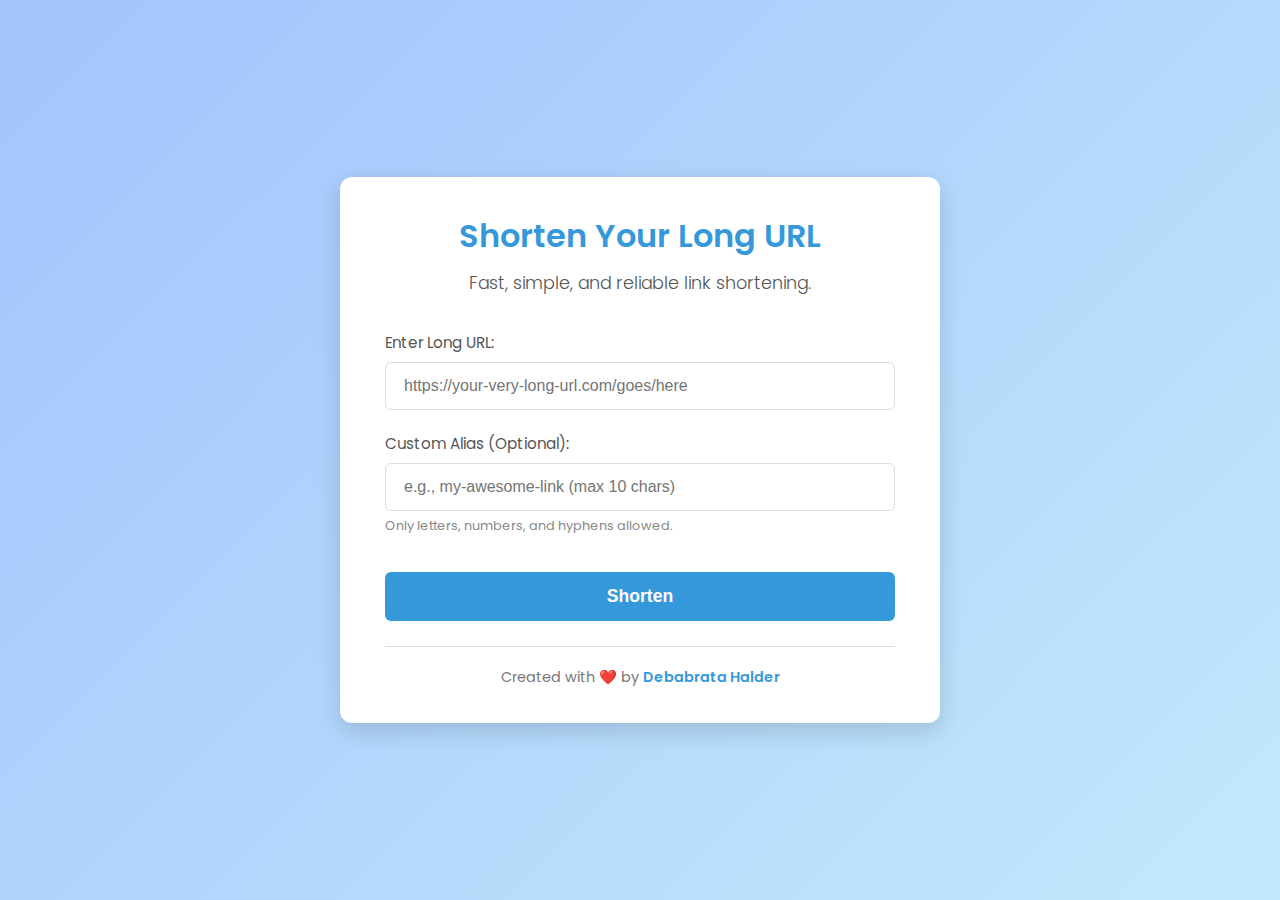
==== src/main/resources/static/index.html @ 24a45ce4 "Add files via upload" ====
<!DOCTYPE html>
<html lang="en">
<head>
    <meta charset="UTF-8">
    <meta name="viewport" content="width=device-width, initial-scale=1.0">
    <title>d50.in - Simple URL Shortener</title>
    <link rel="stylesheet" href="style.css">
    <!-- Simple link emoji favicon -->
    <link rel="icon" href="data:image/svg+xml,<svg xmlns=%22http://www.w3.org/2000/svg%22 viewBox=%220 0 100 100%22><text y=%22.9em%22 font-size=%2290%22>🔗</text></svg>">
</head>
<body>
<!-- Container is now the direct child of body, and centered by body's flex properties -->
<div class="container">
    <h1>Shorten Your Long URL</h1>
    <p class="subtitle">Fast, simple, and reliable link shortening.</p>

    <form id="shorten-form">
        <div class="input-group">
            <label for="longUrl">Enter Long URL:</label>
            <input type="url" id="longUrl" placeholder="https://your-very-long-url.com/goes/here" required>
        </div>

        <div class="input-group">
            <label for="customAlias">Custom Alias (Optional):</label>
            <input type="text" id="customAlias" placeholder="e.g., my-awesome-link (max 10 chars)" maxlength="10" pattern="[a-zA-Z0-9-]{0,10}">
            <small>Only letters, numbers, and hyphens allowed.</small>
        </div>

        <button type="submit" id="submit-button">Shorten</button>
    </form>

    <!-- Result Area -->
    <div id="result-area" class="result-area" style="display: none;">
        <h2>Your Shortened Link:</h2>
        <div class="short-link-container">
            <a id="shortUrl" href="#" target="_blank"></a>
            <button id="copy-button" title="Copy to clipboard">
                <!-- SVG icon for copy -->
                <svg xmlns="http://www.w3.org/2000/svg" height="16" width="14" viewBox="0 0 448 512"><path fill="currentColor" d="M384 336H192c-8.8 0-16-7.2-16-16V64c0-8.8 7.2-16 16-16l140.1 0L400 115.9V320c0 8.8-7.2 16-16 16zM192 384H384c35.3 0 64-28.7 64-64V115.9c0-12.7-5.1-24.9-14.1-33.9L366.1 14.1c-9-9-21.2-14.1-33.9-14.1H192c-35.3 0-64 28.7-64 64V320c0 35.3 28.7 64 64 64zM64 128c-35.3 0-64 28.7-64 64V448c0 35.3 28.7 64 64 64H256c35.3 0 64-28.7 64-64V416H272v32c0 8.8-7.2 16-16 16H64c-8.8 0-16-7.2-16-16V192c0-8.8 7.2-16 16-16H96V128H64z"/></svg>
            </button>
        </div>
        <p id="original-url-display" class="original-url"></p>
    </div>

    <!-- Error Area -->
    <div id="error-area" class="error-area" style="display: none;">
        <p id="error-message"></p>
    </div>

    <!-- Footer is NOW INSIDE the container -->
    <footer>
        <p>
            Created with ❤️ by
            <a href="https://github.com/debuonline" target="_blank" rel="noopener noreferrer">Debabrata Halder</a>
        </p>
    </footer>

</div> <!-- End of .container -->


<script src="script.js"></script>
</body>
</html>
---- src/main/resources/static/style.css ----
@import url('https://fonts.googleapis.com/css2?family=Poppins:wght@300;400;600&display=swap');

:root {
    /* Define color palette */
    --primary-color: #3498db;      /* A nice blue */
    --secondary-color: #9b59b6;    /* A complementary purple */
    --primary-hover: #2980b9;
    --background-start: #a1c4fd;  /* Light blue for gradient start */
    --background-end: #c2e9fb;    /* Lighter blue for gradient end */
    --container-bg: #ffffff;
    --text-color: #333;
    --label-color: #555;
    --border-color: #ddd; /* Slightly lighter border */
    --error-color: #e74c3c;
    --success-color: #2ecc71;
    --link-color: #2980b9;
    --footer-text: #777;
}

* {
    box-sizing: border-box;
    margin: 0;
    padding: 0;
}

body {
    font-family: 'Poppins', sans-serif;
    color: var(--text-color);
    /* --- Gradient Background --- */
    background: linear-gradient(135deg, var(--background-start) 0%, var(--background-end) 100%);
    background-attachment: fixed; /* Keep gradient fixed during scroll */
    /* --- Centering Container --- */
    display: flex;
    justify-content: center;
    align-items: center;
    min-height: 100vh;
    padding: 20px; /* Add padding around the container */
}

.container {
    background-color: var(--container-bg);
    padding: 35px 45px; /* Slightly more padding */
    border-radius: 12px; /* More rounded corners */
    box-shadow: 0 8px 25px rgba(0, 0, 0, 0.15); /* Softer shadow */
    max-width: 600px; /* Slightly wider container */
    width: 100%;
    text-align: center;
}

h1 {
    color: var(--primary-color);
    margin-bottom: 10px;
    font-weight: 600;
    font-size: 2em; /* Larger heading */
}

.subtitle {
    color: var(--label-color);
    margin-bottom: 35px; /* More space below subtitle */
    font-weight: 300;
    font-size: 1.1em;
}

#shorten-form {
    display: flex;
    flex-direction: column;
    gap: 22px; /* Slightly more gap */
}

.input-group {
    text-align: left;
}

.input-group label {
    display: block;
    margin-bottom: 8px;
    color: var(--label-color);
    font-weight: 400;
    font-size: 0.95em;
}

.input-group input[type="url"],
.input-group input[type="text"] {
    width: 100%;
    padding: 14px 18px; /* Larger input fields */
    border: 1px solid var(--border-color);
    border-radius: 6px;
    font-size: 1em;
    transition: border-color 0.3s ease, box-shadow 0.3s ease;
}

.input-group input:focus {
    outline: none;
    border-color: var(--primary-color);
    box-shadow: 0 0 0 3px rgba(52, 152, 219, 0.2); /* Adjusted focus shadow */
}

.input-group small {
    display: block;
    margin-top: 6px;
    font-size: 0.8em;
    color: #888;
}

button[type="submit"] {
    padding: 14px 25px; /* Larger button */
    background-color: var(--primary-color);
    color: white;
    border: none;
    border-radius: 6px;
    font-size: 1.1em;
    font-weight: 600;
    cursor: pointer;
    transition: background-color 0.3s ease, transform 0.1s ease;
    margin-top: 15px; /* Add some space above the button */
}

button[type="submit"]:hover {
    background-color: var(--primary-hover);
}

button[type="submit"]:active {
    transform: scale(0.98); /* Click feedback */
}


button:disabled {
    background-color: #bdc3c7; /* Greyed out when disabled */
    cursor: not-allowed;
}


/* Result and Error Areas */
.result-area,
.error-area {
    margin-top: 35px; /* More space above results/errors */
    padding: 18px;
    border-radius: 8px;
    text-align: left;
    border-width: 1px;
    border-style: solid;
}

.result-area {
    background-color: #e8f8f5; /* Lighter success background */
    border-color: var(--success-color);
}
.result-area h2 {
    font-size: 1.15em;
    color: #1e8449; /* Darker success text */
    margin-bottom: 18px;
    text-align: center;
    font-weight: 600;
}

.short-link-container {
    display: flex;
    align-items: center;
    background-color: #fdfefe;
    padding: 12px 18px;
    border-radius: 6px;
    border: 1px solid #d1f2eb; /* Lighter border inside result */
    margin-bottom: 12px; /* Space before original URL */
}


#shortUrl {
    color: var(--link-color);
    text-decoration: none;
    font-weight: 600;
    word-break: break-all;
    margin-right: 15px;
    flex-grow: 1; /* Takes available space */
    font-size: 1.05em;
}

#shortUrl:hover {
    text-decoration: underline;
}

#copy-button {
    background: none;
    border: 1px solid #ccc;
    border-radius: 5px;
    padding: 6px 9px;
    cursor: pointer;
    display: flex; /* Align icon vertically */
    align-items: center;
    justify-content: center;
    color: #555;
    transition: background-color 0.2s ease, color 0.2s ease, border-color 0.2s ease;
    flex-shrink: 0; /* Prevent button from shrinking */
}
#copy-button:hover {
    background-color: #ecf0f1; /* Light grey hover */
    color: #333;
    border-color: #bbb;
}
#copy-button:active {
    background-color: #e0e0e0;
}

#copy-button svg {
    display: block; /* Prevent extra space below SVG */
}

.copy-button-copied {
    background-color: var(--success-color) !important;
    color: white !important;
    border-color: var(--success-color) !important;
}

.original-url {
    font-size: 0.9em;
    color: #666;
    word-break: break-all;
    text-align: center;
    line-height: 1.4;
}
.original-url::before {
    content: "Original: ";
    font-weight: bold;
}


.error-area {
    background-color: #fdedec; /* Lighter error background */
    border-color: var(--error-color);
    color: #c0392b; /* Darker error text */
}

#error-message {
    font-weight: 500; /* Slightly bolder error message */
    word-break: break-word;
    text-align: center;
}

/* --- Footer Styling --- */
footer {
    margin-top: 25px; /* Required margin */
    padding-top: 20px; /* Add padding above the footer text */
    border-top: 1px solid var(--border-color); /* Separator line */
    text-align: center;
}

footer p {
    font-size: 0.9em;
    color: var(--footer-text);
}

footer a {
    color: var(--primary-color);
    text-decoration: none;
    font-weight: 600; /* Make name stand out */
    transition: color 0.3s ease;
}

footer a:hover {
    color: var(--primary-hover);
    text-decoration: underline;
}


/* Simple Responsive Adjustments */
@media (max-width: 650px) {
    .container {
        padding: 25px 20px; /* Reduce padding on smaller screens */
    }
    h1 {
        font-size: 1.8em;
    }
    .subtitle {
        font-size: 1em;
        margin-bottom: 25px;
    }
     button[type="submit"],
    .input-group input[type="url"],
    .input-group input[type="text"] {
        padding: 12px 15px; /* Slightly smaller inputs/button */
        font-size: 0.95em;
    }
}
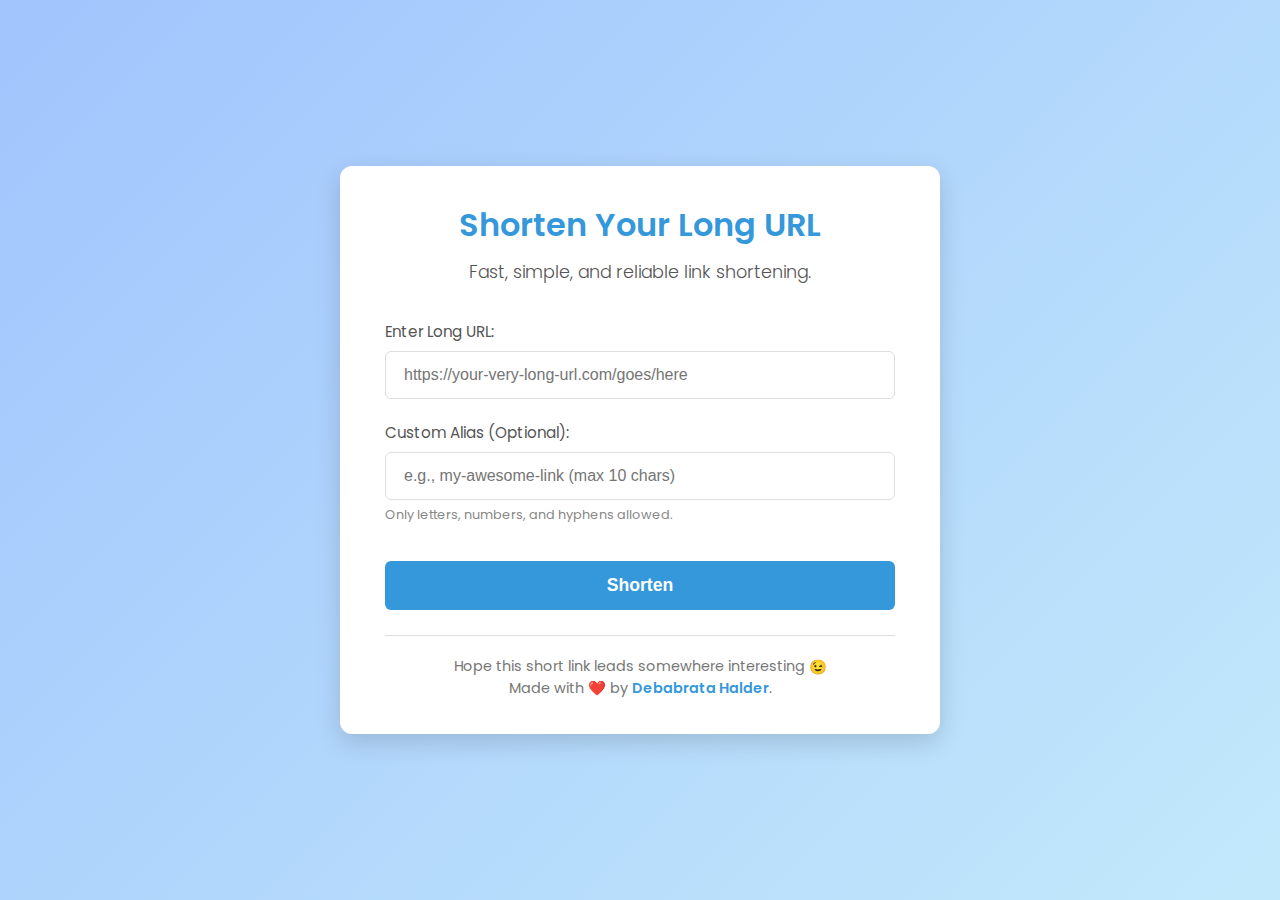
==== commit ca93a63c: "Add files via upload" ====
--- a/src/main/resources/static/index.html
+++ b/src/main/resources/static/index.html
@@ -3,7 +3,7 @@
 <head>
     <meta charset="UTF-8">
     <meta name="viewport" content="width=device-width, initial-scale=1.0">
-    <title>d50.in - Simple URL Shortener</title>
+    <title>D50 | Free URL Shortener</title>
     <link rel="stylesheet" href="style.css">
     <!-- Simple link emoji favicon -->
     <link rel="icon" href="data:image/svg+xml,<svg xmlns=%22http://www.w3.org/2000/svg%22 viewBox=%220 0 100 100%22><text y=%22.9em%22 font-size=%2290%22>🔗</text></svg>">
@@ -49,9 +49,12 @@
 
     <!-- Footer is NOW INSIDE the container -->
     <footer>
-        <p>
-            Created with ❤️ by
-            <a href="https://github.com/debuonline" target="_blank" rel="noopener noreferrer">Debabrata Halder</a>
+        <p class="footer-line-1">
+            Hope this short link leads somewhere interesting <span class="wink">😉</span>
+        </p>
+        <p class="footer-line-2">
+            Made with <span class="heart">❤️</span> by
+            <a href="https://github.com/debabrata2050" target="_blank" rel="noopener noreferrer">Debabrata Halder</a>.
         </p>
     </footer>
 
--- a/src/main/resources/static/style.css
+++ b/src/main/resources/static/style.css
@@ -260,7 +260,57 @@
     text-decoration: underline;
 }
 
-
+@keyframes heartbeat {
+  0% {
+    transform: scale(1); /* Start at normal size */
+  }
+  25% {
+    transform: scale(1.3); /* Scale up (the "beat") */
+  }
+  50% {
+    transform: scale(1); /* Back to normal size */
+  }
+  75% {
+    transform: scale(1.3); /* Scale up again */
+  }
+  100% {
+    transform: scale(1); /* End at normal size */
+  }
+  /* Alternative simpler pulse:
+  0% { transform: scale(1); }
+  50% { transform: scale(1.3); }
+  100% { transform: scale(1); }
+  */
+}
+
+/* Apply the animation to the heart span within the footer */
+footer .heart {
+  color: red; /* Optional: Explicitly set color */
+  display: inline-block; /* Allows transform to work without breaking line */
+  animation-name: heartbeat;
+  animation-duration: 1.4s;        /* How long one cycle takes */
+  animation-timing-function: ease-in-out; /* Smooth start and end */
+  animation-iteration-count: infinite; /* Loop forever */
+  /* Adjust vertical alignment slightly if needed */
+   vertical-align: middle; /* Helps align the scaled emoji better */
+}
+
+/* === Wink (Wiggle) Animation === */
+@keyframes wiggle {
+  0%, 100% { transform: rotate(0deg) scale(1); } /* Start/end normal */
+  25% { transform: rotate(-8deg) scale(1.1); } /* Tilt left & slightly bigger */
+  75% { transform: rotate(8deg) scale(1.1); }  /* Tilt right & slightly bigger */
+}
+
+footer .wink {
+  display: inline-block; /* Allow transform */
+  animation-name: wiggle;
+  animation-duration: 1.2s; /* Adjust timing as desired */
+  animation-timing-function: ease-in-out;
+  animation-iteration-count: infinite;
+  vertical-align: middle; /* Align with text */
+  transform-origin: center center; /* Ensure rotation happens around the center */
+}
 /* Simple Responsive Adjustments */
 @media (max-width: 650px) {
     .container {
